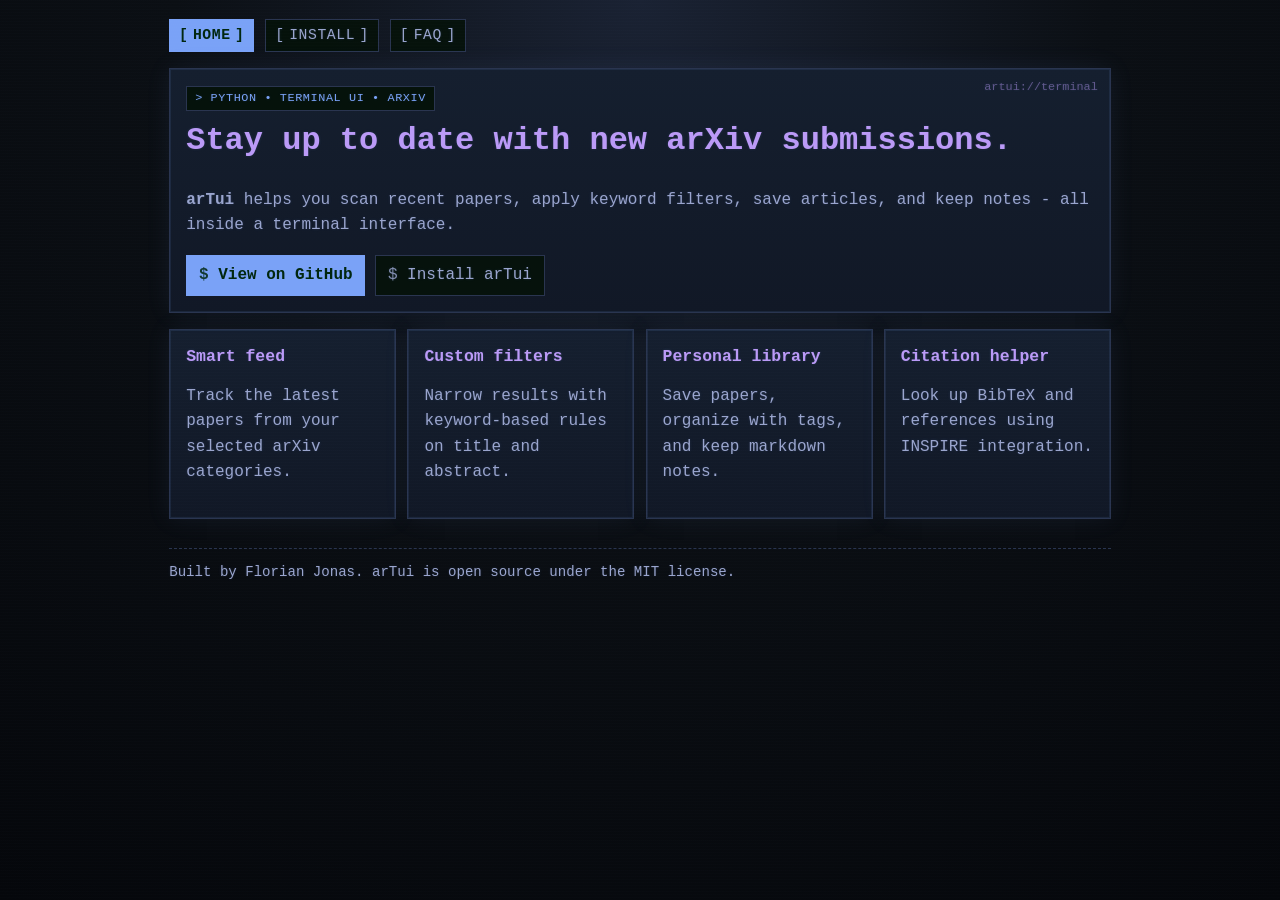
==== docs/index.html @ b66edd2e "Add GitHub Pages landing site" ====
<!doctype html>
<html lang="en">
<head>
  <meta charset="UTF-8" />
  <meta name="viewport" content="width=device-width, initial-scale=1.0" />
  <title>arTui - Track arXiv papers in your terminal</title>
  <meta
    name="description"
    content="arTui is a terminal UI app to read, filter, and save recent arXiv papers."
  />
  <link rel="stylesheet" href="styles.css" />
</head>
<body>
  <main class="container">
    <nav class="nav" aria-label="Primary">
      <a class="active" href="index.html">Home</a>
      <a href="install.html">Install</a>
      <a href="faq.html">FAQ</a>
    </nav>

    <section class="hero">
      <span class="badge">Python • Terminal UI • arXiv</span>
      <h1>Stay up to date with new arXiv submissions.</h1>
      <p>
        <strong>arTui</strong> helps you scan recent papers, apply keyword filters,
        save articles, and keep notes - all inside a terminal interface.
      </p>
      <div class="actions">
        <a class="btn primary" href="https://github.com/fjonasALICE/arTui">View on GitHub</a>
        <a class="btn" href="install.html">Install arTui</a>
      </div>
    </section>

    <section class="grid" aria-label="Features">
      <article class="card">
        <h2>Smart feed</h2>
        <p>Track the latest papers from your selected arXiv categories.</p>
      </article>
      <article class="card">
        <h2>Custom filters</h2>
        <p>Narrow results with keyword-based rules on title and abstract.</p>
      </article>
      <article class="card">
        <h2>Personal library</h2>
        <p>Save papers, organize with tags, and keep markdown notes.</p>
      </article>
      <article class="card">
        <h2>Citation helper</h2>
        <p>Look up BibTeX and references using INSPIRE integration.</p>
      </article>
    </section>

    <footer>
      Built by Florian Jonas. arTui is open source under the MIT license.
    </footer>
  </main>
</body>
</html>
---- docs/styles.css ----
:root {
  --bg: #0b0f14;
  --panel: #111826;
  --panel-soft: #151f2f;
  --text: #c0caf5;
  --muted: #9aa5ce;
  --border: #2a3550;
  --accent: #7aa2f7;
  --accent-soft: #bb9af7;
}

* {
  box-sizing: border-box;
}

html,
body {
  min-height: 100%;
}

body {
  margin: 0;
  font-family: "SFMono-Regular", Menlo, Monaco, Consolas, "Liberation Mono", "Courier New", monospace;
  background: radial-gradient(circle at top, #1a2233 0%, var(--bg) 42%, #05070b 100%);
  color: var(--text);
  line-height: 1.6;
  text-shadow: 0 0 3px rgba(122, 162, 247, 0.16);
  position: relative;
}

body::before {
  content: "";
  position: fixed;
  inset: 0;
  pointer-events: none;
  background: repeating-linear-gradient(
    to bottom,
    rgba(192, 202, 245, 0.03),
    rgba(192, 202, 245, 0.03) 1px,
    transparent 1px,
    transparent 3px
  );
  opacity: 0.4;
}

.container {
  max-width: 980px;
  margin: 0 auto;
  padding: 1.2rem;
}

.nav {
  display: flex;
  gap: 0.7rem;
  flex-wrap: wrap;
  margin-bottom: 1rem;
}

.nav a {
  color: var(--muted);
  text-decoration: none;
  border: 1px solid var(--border);
  border-radius: 0;
  background: rgba(4, 17, 8, 0.85);
  padding: 0.22rem 0.55rem;
  font-size: 0.92rem;
  text-transform: uppercase;
  letter-spacing: 0.04em;
}

.nav a::before {
  content: "[";
  margin-right: 0.28rem;
}

.nav a::after {
  content: "]";
  margin-left: 0.28rem;
}

.nav a:hover {
  color: var(--accent);
}

.nav a.active {
  color: #01270f;
  background: var(--accent);
  border-color: var(--accent);
  text-shadow: none;
  font-weight: 700;
}

.hero,
.card {
  background: linear-gradient(180deg, var(--panel-soft) 0%, var(--panel) 100%);
  border: 1px solid var(--border);
  border-radius: 0;
  padding: 1rem;
  box-shadow: inset 0 0 0 1px rgba(122, 162, 247, 0.1), 0 0 24px rgba(122, 162, 247, 0.08);
}

.hero {
  position: relative;
}

.hero::before {
  content: "artui://terminal";
  position: absolute;
  top: 0.55rem;
  right: 0.75rem;
  color: rgba(187, 154, 247, 0.45);
  font-size: 0.74rem;
}

h1,
h2 {
  line-height: 1.3;
  margin-top: 0;
  color: var(--accent-soft);
}

h1 {
  font-size: clamp(1.45rem, 3vw, 2rem);
}

h2 {
  font-size: 1.03rem;
}

p,
li {
  color: var(--muted);
}

a {
  color: var(--accent-soft);
}

.badge {
  display: inline-block;
  font-size: 0.74rem;
  color: var(--accent);
  border: 1px solid var(--border);
  border-radius: 0;
  padding: 0.14rem 0.5rem;
  margin-bottom: 0.55rem;
  background: rgba(4, 17, 8, 0.9);
  text-transform: uppercase;
  letter-spacing: 0.05em;
}

.badge::before {
  content: "> ";
}

.actions {
  display: flex;
  gap: 0.6rem;
  flex-wrap: wrap;
  margin-top: 0.9rem;
}

.btn {
  display: inline-block;
  text-decoration: none;
  color: var(--muted);
  border: 1px solid var(--border);
  border-radius: 0;
  padding: 0.42rem 0.74rem;
  background: rgba(4, 17, 8, 0.85);
}

.btn::before {
  content: "$ ";
  opacity: 0.85;
}

.btn:hover {
  color: var(--accent);
  border-color: var(--accent);
}

.btn.primary {
  background: var(--accent);
  border-color: var(--accent);
  color: #01270f;
  text-shadow: none;
  font-weight: 700;
}

.grid {
  margin-top: 1rem;
  display: grid;
  grid-template-columns: repeat(auto-fit, minmax(220px, 1fr));
  gap: 0.7rem;
}

code {
  background: #031007;
  border: 1px solid var(--border);
  border-radius: 0;
  padding: 0.1rem 0.34rem;
  color: var(--accent-soft);
}

ul {
  padding-left: 1.2rem;
}

footer {
  margin-top: 1.8rem;
  padding-top: 0.8rem;
  border-top: 1px dashed var(--border);
  color: var(--muted);
  font-size: 0.88rem;
}
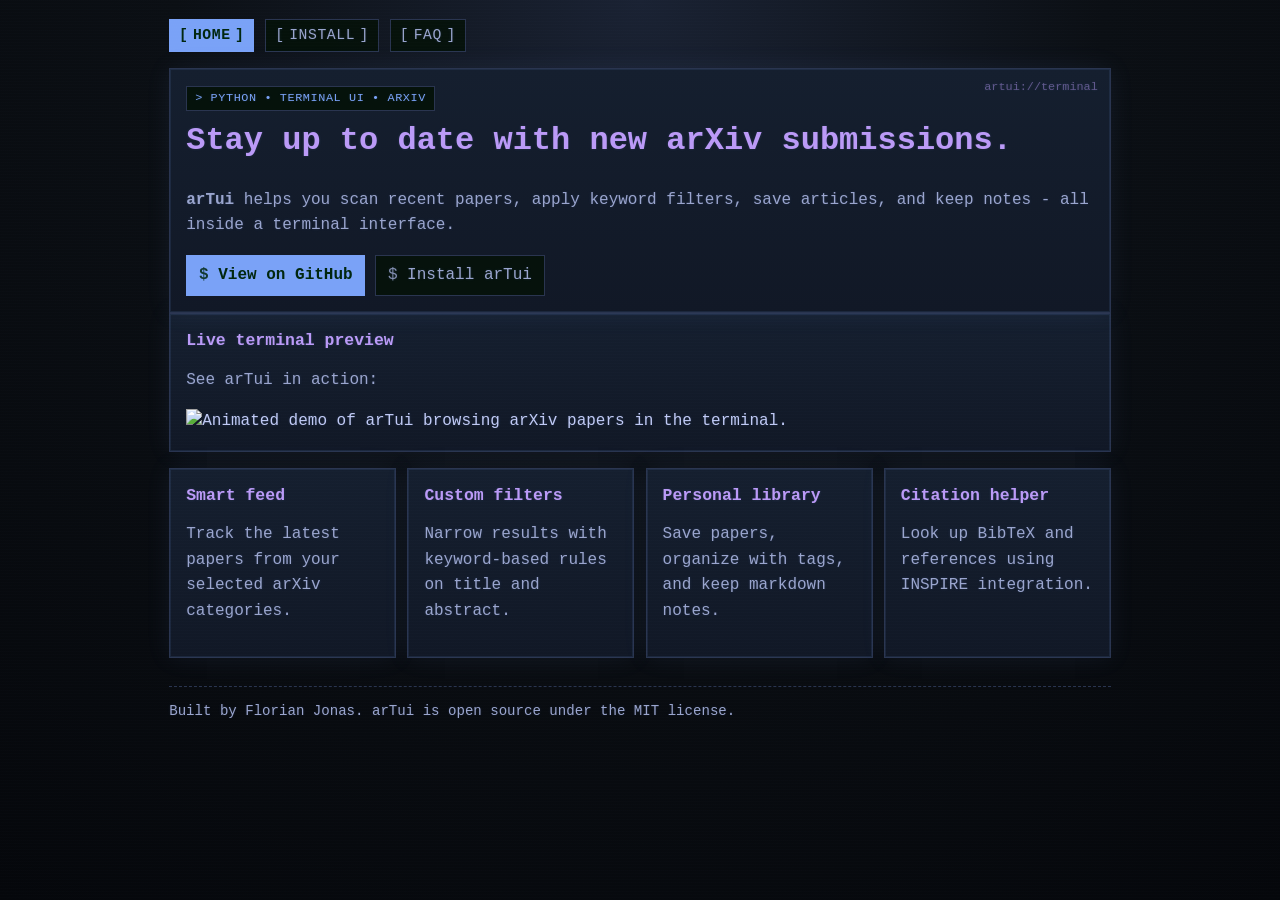
==== commit ad090c54: "add gif to website" ====
--- a/docs/index.html
+++ b/docs/index.html
@@ -31,6 +31,17 @@
       </div>
     </section>
 
+    <section class="showcase card" aria-label="arTui demo">
+      <h2>Live terminal preview</h2>
+      <p>See arTui in action:</p>
+      <img
+        src="../ArtuiShowcase.gif"
+        alt="Animated demo of arTui browsing arXiv papers in the terminal."
+        loading="lazy"
+        style="display: block; width: 100%; height: auto; margin-top: 0.75rem;"
+      />
+    </section>
+
     <section class="grid" aria-label="Features">
       <article class="card">
         <h2>Smart feed</h2>
